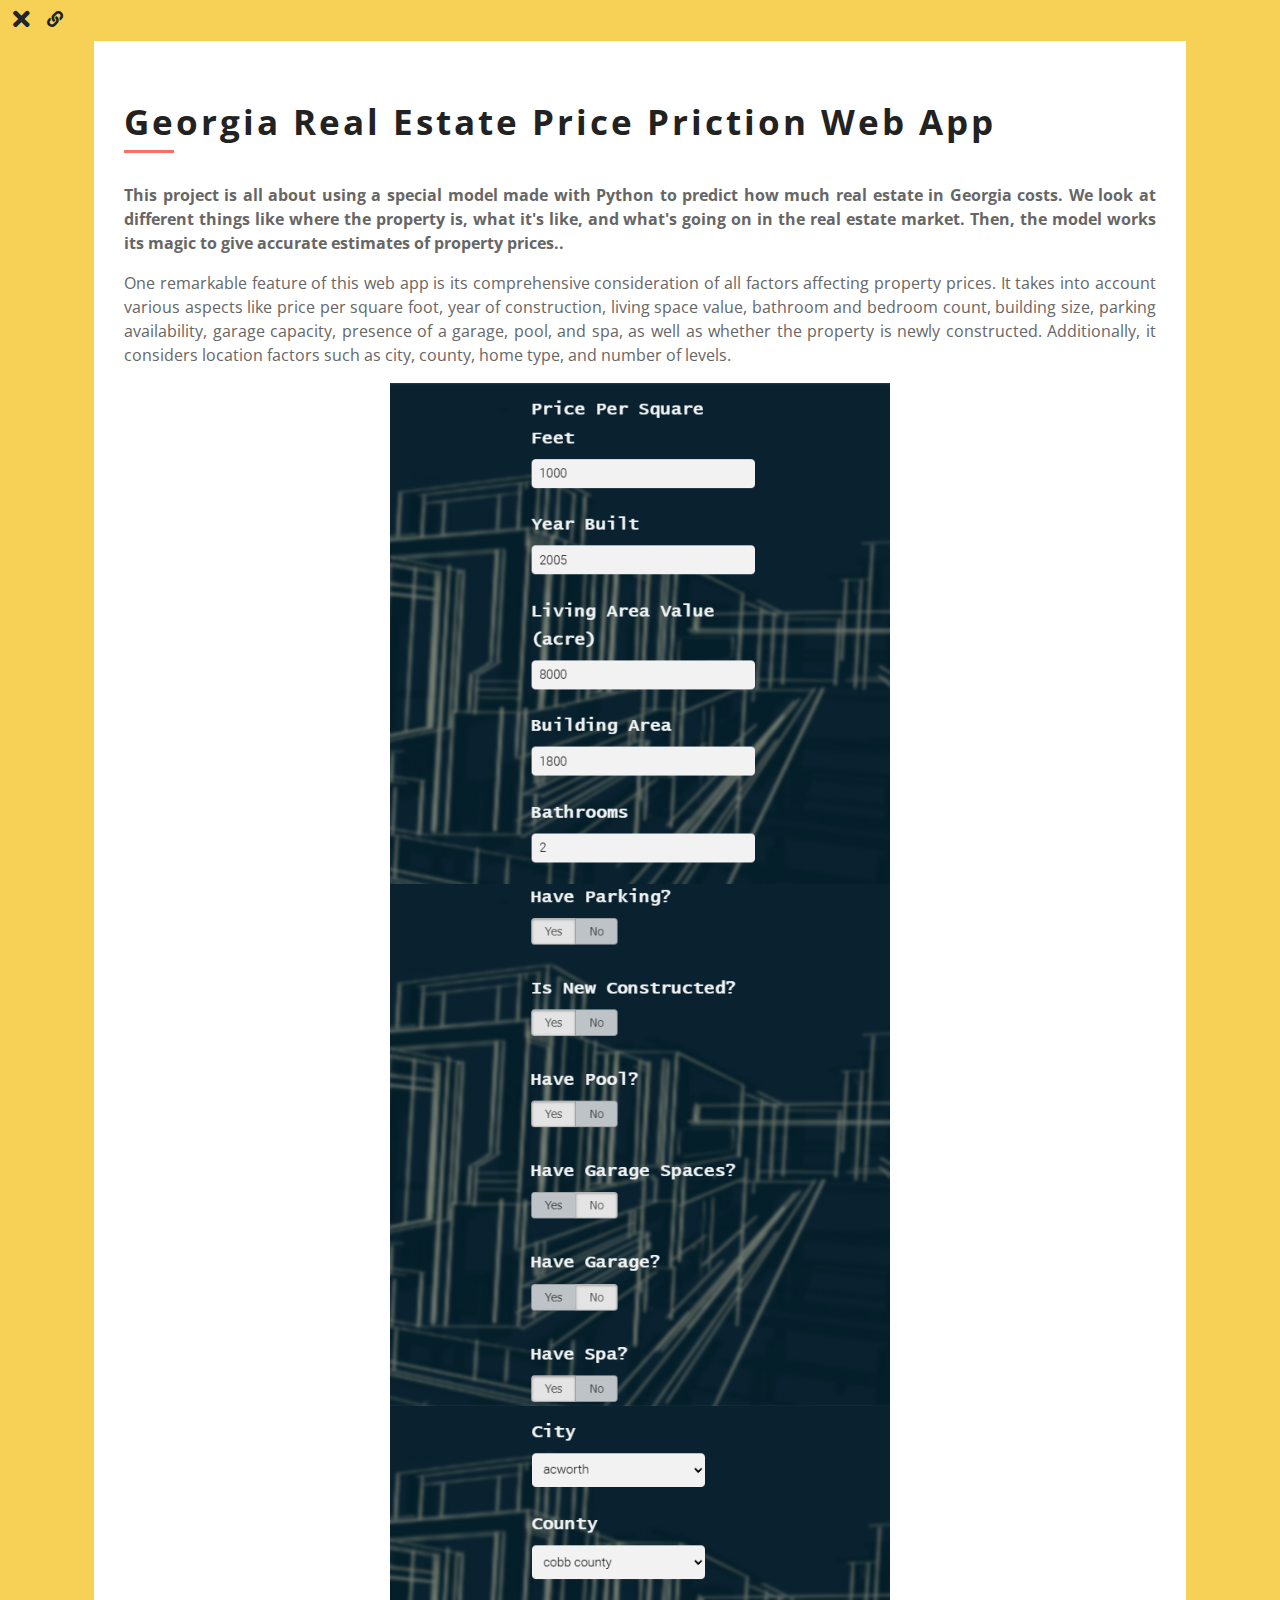
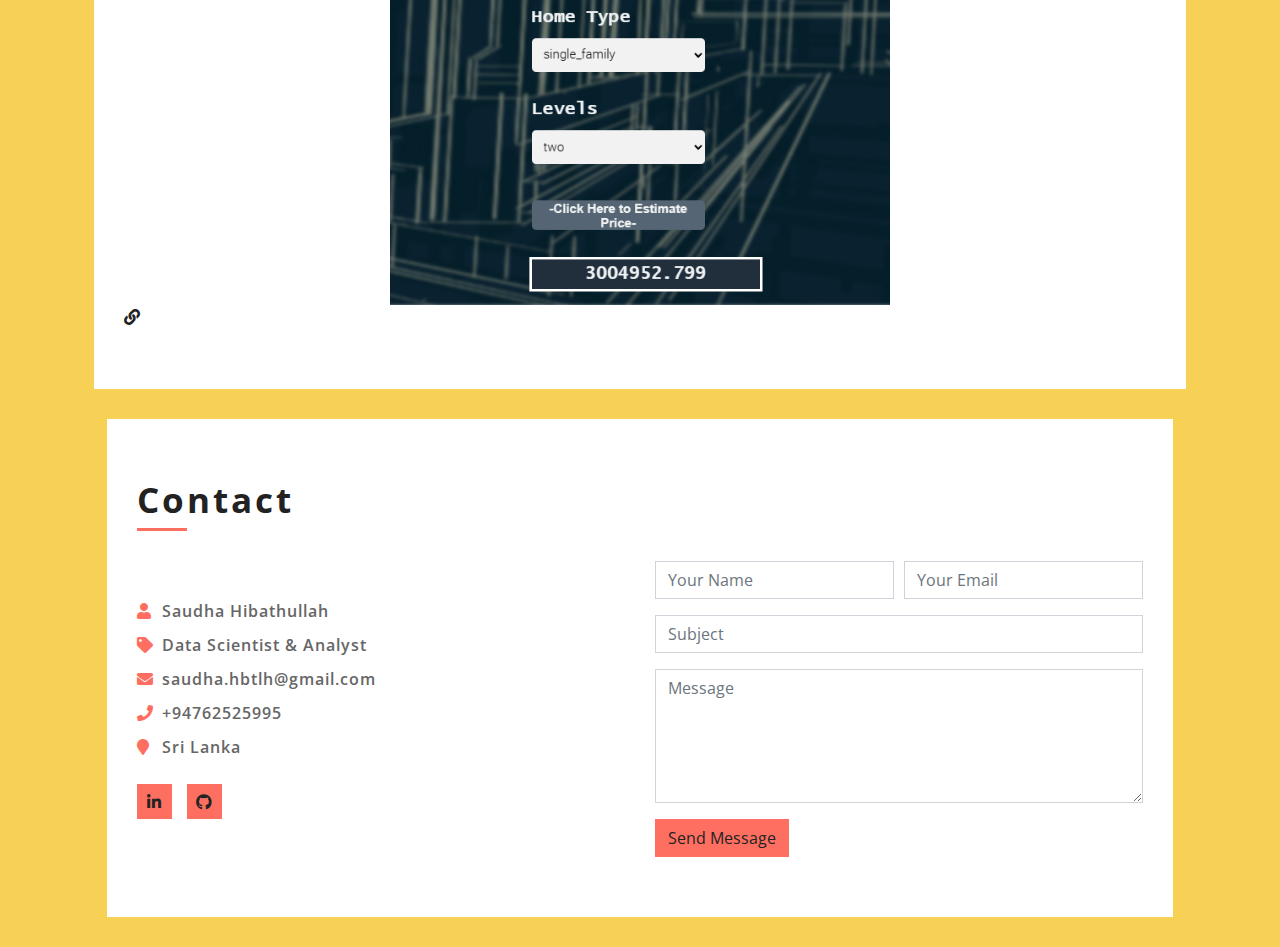
==== georgia.html @ 856d045b "Add files via upload" ====
<!DOCTYPE html>
<html lang="en">
    <head>
        <meta charset="utf-8">
        <title>Resume Website Template Free Download</title>
        <meta content="width=device-width, initial-scale=1.0" name="viewport">
        <meta content="Resume Website Template Free Download" name="keywords">
        <meta content="Resume Website Template Free Download" name="description">

        <!-- Favicon -->
        <link href="img/favicon.ico" rel="icon">

        <!-- Google Fonts -->
        <link href="https://fonts.googleapis.com/css2?family=Open+Sans:300;400;600;700;800&display=swap" rel="stylesheet">

        <!-- CSS Libraries -->
        <link href="https://stackpath.bootstrapcdn.com/bootstrap/4.4.1/css/bootstrap.min.css" rel="stylesheet">
        <link href="https://cdnjs.cloudflare.com/ajax/libs/font-awesome/5.10.0/css/all.min.css" rel="stylesheet">
        <link href="lib/slick/slick.css" rel="stylesheet">
        <link href="lib/slick/slick-theme.css" rel="stylesheet">
        <link href="lib/lightbox/css/lightbox.min.css" rel="stylesheet">

        <!-- Template Stylesheet -->
        <link href="css-for-projects/style.css" rel="stylesheet">
    </head>
                <!-- Header End -->
<body>                
<!-- About Start -->
 <!-- Close Button -->
 <a class="btn" href="index.html">
    <i class="fab fa fa-times" style="font-size: 1.5em;"></i>
</a>
<a href="https://github.com/saudha-hbtlh/Georgia-RealEstate-Price-Prediction/tree/main" target="_blank" class="link-details" title="View the project"><i class="fa fa-link"></i></a>

<div class="row align-items-center">
    <div class="col-md-1 col-lg-1"></div> <!-- Empty column for left side -->
    <div class="col-md-10 col-lg-10 about" id="about">
        <div class="content-inner">
            <div class="content-header">
                <h2>Georgia Real Estate Price Priction Web App</h2>
            </div>
            
            <div class=" mt-4 justified-text"> <!-- Center align the description -->
                
                <p>
                    <strong>This project is all about using a special model made with Python to predict how much real estate in Georgia costs. We look at different things like where the property is, what it's like, and what's going on in the real estate market. Then, the model works its magic to give accurate estimates of property prices..</strong>
                </p>
                <p>
                    One remarkable feature of this web app is its comprehensive consideration of all factors affecting property prices. It takes into account various aspects like price per square foot, year of construction, living space value, bathroom and bedroom count, building size, parking availability, garage capacity, presence of a garage, pool, and spa, as well as whether the property is newly constructed. Additionally, it considers location factors such as city, county, home type, and number of levels.
                </p>
                <div class="text-center"> <!-- Center align the image and description -->
                    <!-- Add a class to the image to limit its size -->
                    <img src="img/georgia1.png" alt="Image" class="img-fluid max-width-100">
                </div>
                <div class="text-center"> <!-- Center align the image and description -->
                    <!-- Add a class to the image to limit its size -->
                    <img src="img/georgia2.png" alt="Image" class="img-fluid max-width-100">
                </div>
                <div class="text-center"> <!-- Center align the image and description -->
                    <!-- Add a class to the image to limit its size -->
                    <img src="img/georgia3.png" alt="Image" class="img-fluid max-width-100">
                </div>
                
                
                <a href="https://github.com/saudha-hbtlh/Georgia-RealEstate-Price-Prediction/tree/main" target="_blank" class="link-details" title="View the project"><i class="fa fa-link"></i></a>
            </div>
        </div>
    </div>
    <div class="col-md-1 col-lg-1"></div> <!-- Empty column for right side -->
</div>
<!-- About End -->


                <!-- Contact Start -->
                <div class="container-fluid">
    <div class="row">
        <div class="col-md-1 col-lg-1"></div> <!-- Empty column for left side -->
        <div class="col-md-10 col-lg-10 contact" id="contact">
                    <div class="content-inner">
                        <div class="content-header">
                            <h2>Contact</h2>
                        </div>
                        <div class="row align-items-center">
                            <div class="col-md-6">
                                <div class="contact-info">
                                    <p><i class="fa fa-user"></i>Saudha Hibathullah</p>
                                    <p><i class="fa fa-tag"></i>Data Scientist & Analyst</p>
                                    <p><i class="fa fa-envelope"></i><a href="mailto:saudha.hbtlh@gmail.com">saudha.hbtlh@gmail.com</a></p>
                                    <p><i class="fa fa-phone"></i><a href="tel:+94762525995">+94762525995</a></p>
                                    <p><i class="fa fa-map-marker"></i>Sri Lanka</p>
                                    <div class="social">
                                        <a class="btn" href=""><i class="fab fa-linkedin-in"></i></a>
                                        <a class="btn" href=""><i class="fab fa-github"></i></a>
                                    </div>
                                </div>
                            </div>
                            <div class="col-md-6">
                                <div class="form">
                                    <form>
                                        <div class="form-row">
                                            <div class="form-group col-md-6">
                                                <input type="text" class="form-control" placeholder="Your Name" />
                                            </div>
                                            <div class="form-group col-md-6">
                                                <input type="email" class="form-control" placeholder="Your Email" />
                                            </div>
                                        </div>
                                        <div class="form-group">
                                            <input type="text" class="form-control" placeholder="Subject" />
                                        </div>
                                        <div class="form-group">
                                            <textarea class="form-control" rows="5" placeholder="Message"></textarea>
                                        </div>
                                        <div><button class="btn" type="submit">Send Message</button></div>
                                    </form>
                                </div>
                            </div>
                        </div>
                    </div>
                </div>
                <!-- Contact End -->
                
                <!-- Footer Start -->
                <div class="footer">
                    <div class="content-inner">
                        <div class="row align-items-center">
                           
                        </div>
                    </div>
                </div>
                <!-- Footer Start -->
            </div>
        </div>
        
        <!-- Back to Top -->
        <a href="#" class="back-to-top"><i class="fa fa-angle-double-up"></i></a>
        
        <!-- JavaScript Libraries -->
        <script src="https://code.jquery.com/jquery-3.4.1.min.js"></script>
        <script src="https://stackpath.bootstrapcdn.com/bootstrap/4.4.1/js/bootstrap.bundle.min.js"></script>
        <script src="lib/easing/easing.min.js"></script>
        <script src="lib/slick/slick.min.js"></script>
        <script src="lib/typed/typed.min.js"></script>
        <script src="lib/waypoints/waypoints.min.js"></script>
        <script src="lib/isotope/isotope.pkgd.min.js"></script>
        <script src="lib/lightbox/js/lightbox.min.js"></script>
        
        <!-- Template Javascript -->
        <script src="js/main.js"></script>
    </body>
</html>
---- css-for-projects/style.css ----
/**********************************/
/********** General CSS ***********/
/**********************************/
body {
    color: #666666;
    background: #F6D155;
    font-family: 'Open Sans', sans-serif;
}

a {
    color: #222222;
    transition: all .3s;
}

a:hover,
a:active,
a:focus {
    color: #FF6F61;
    outline: none;
    text-decoration: none;
}

.btn:focus {
    box-shadow: none;
}


/**********************************/
/****** Layout with Sidebar *******/
/**********************************/
.wrapper {
    position: relative;
    margin: 0 auto;
    width: 100%;
    max-width: 1140px;
}

.wrapper .sidebar {
    position: relative;
    width: 100%;
    float: left;
    background: #222222;
}

.wrapper .content {
    position: relative;
    width: 100%;
    padding: 15px;
    float: left;
    background: #F6D155;
}

.wrapper .sidebar-header,
.wrapper .sidebar-footer {
    display: none;
}

.navbar {
    padding: 15px;
    background: #222222 !important;
}

.navbar-expand-md .navbar-nav .nav-item {
    width: 100%;
    border-top: 1px solid rgba(255, 255, 255, .2);
}

.navbar-expand-md .navbar-nav .nav-item:first-child{
    border-top: none;
}

.navbar-expand-md .navbar-nav .nav-link {
    color: #ffffff;
    padding: 5px 15px 7px 15px;
    transition: all .3s;
}

.navbar-expand-md .navbar-nav .nav-link i {
    color: #FF6F61;
    float: right;
    padding-top: 5px;
    transition: all .3s;
}

.navbar-expand-md .navbar-nav .nav-link:hover,
.navbar-expand-md .navbar-nav .nav-link.active {
    color: #FF6F61;
}

.navbar-expand-md .navbar-nav .nav-link:hover i,
.navbar-expand-md .navbar-nav .nav-link.active i{
    color: #ffffff;
}


.wrapper .sidebar,
.wrapper .content {
    -webkit-transition: margin 200ms ease-out;
    -moz-transition: margin 200ms ease-out;
    -o-transition: margin 200ms ease-out;
    transition: margin 200ms ease-out;
}

@media (min-width: 768px) {
    .wrapper .content {
        padding: 30px 0px 30px 30px;
    }
    
    .wrapper .content::before,
    .wrapper .content::after {
        position: fixed;
        content: "";
        width: 100%;
        height: 30px;
        background: #F6D155;
        z-index: 1;
    }
    
    .wrapper .content::before {
        top: 0;
    }
    
    .wrapper .content::after {
        bottom: 0;
    }
    
    .wrapper .sidebar {
        position: fixed;
        width: 300px;
        height: 100%;
        margin-left: -250px;
        float: left;
        overflow: auto;
        scrollbar-width: thin;
        scrollbar-color: gray;
        z-index: 2;
    }

    .wrapper .sidebar:hover {
        margin-left: 0px;
    }
    
    .wrapper .content {
        position: relative;
        width: calc(100% - 50px);
        margin-left: 50px;
        float: right;
    }
    
    .wrapper .sidebar:hover  .sidebar-header {
        position: relative;
        display: block;
        width: 100%;
    }

    .wrapper .sidebar .sidebar-header img {
        width: 100%;
        height: auto;
    }
    
    .navbar-brand {
        display: none;
    }
    
    .navbar {
        padding: 15px 0;
        flex-direction: column;
    }
    
    .wrapper .sidebar:hover .navbar-expand-md .navbar-nav .nav-link {
        padding: 5px 30px 7px 30px;
    }
    
    .wrapper .sidebar::-webkit-scrollbar {
        width: 7px;
    }

    .wrapper .sidebar::-webkit-scrollbar-track {
        -webkit-box-shadow: inset 0 0 6px rgba(0,0,0,0.1);
    }

    .wrapper .sidebar::-webkit-scrollbar-thumb {
        background-color: darkgrey;
        outline: 1px solid slategrey;
        border-radius: 7px
    }
    
    .navbar-brand {
        display: none;
    }
    
    .sidebar .sidebar-footer {
        width: 300px;
        position: fixed;
        bottom: 0;
        padding: 15px;
        font-size: 0;
        text-align: center;
        background: #222222;
    }
    
    .sidebar .sidebar-footer a {
        display: inline-block;
        width: 40px;
        height: 40px;
        padding: 5px 0;
        margin: 0 15px 15px 0;
        text-align: center;
        font-size: 18px;
        color: #222222;
        background: #FF6F61;
    }
    
    .sidebar .sidebar-footer a:last-child {
        margin-right: 0;
    }
    
    .sidebar .sidebar-footer a:hover {
        color: #FF6F61;
        background: #ffffff;
    }
    
    .sidebar:hover .sidebar-footer {
        display: block;
    }
}

@media (min-width: 992px) {
    .wrapper .sidebar {
        margin: 0;
    }

    .wrapper .content {
        width: calc(100% - 300px);
        margin-left: 300px;
    }

    .sidebar .sidebar-header {
        position: relative;
        display: block;
        width: 100%;
    }
    
    .navbar-expand-md .navbar-nav .nav-link {
        padding: 5px 30px 7px 30px;
    }
    
    .sidebar .sidebar-footer {
        display: block;
    }
}

@media (max-width: 1140px) {
    .wrapper .content {
        padding: 30px;
    }
}

@media (max-width: 576px) {
    .wrapper .content {
        padding: 15px;
    }
}


/**********************************/
/******** Back to Top CSS *********/
/**********************************/
.back-to-top {
    position: fixed;
    display: none;
    width: 30px;
    height: 30px;
    text-align: center;
    line-height: 1;
    font-size: 30px;
    right: 30px;
    bottom: 30px;
    transition: background 0.5s;
    z-index: 11;
}

.back-to-top i {
    color: #222222;
}

.back-to-top i:hover {
    color: #FF6F61;
}

.back-to-top {
    -webkit-animation: action 1s infinite  alternate;
    animation: action 1s infinite  alternate;
}

@-webkit-keyframes action {
    0% { transform: translateY(0); }
    100% { transform: translateY(-15px); }
}

@keyframes action {
    0% { transform: translateY(0); }
    100% { transform: translateY(-15px); }
}


/**********************************/
/*********** Header CSS ***********/
/**********************************/
.header {
    position: relative;
    background: #ffffff;
}

.header .content-inner {
    padding: 100px 30px;
    background: url() right bottom no-repeat;
    background-size: contain;
}

.header p {
    color: #FF6F61;
    font-size: 22px;
    font-weight: 600;
    margin-bottom: 10px;
}

.header h1 {
    color: #222222;
    font-size: 50px;
    font-weight: 700;
}

.header h2 {
    display: inline-block;
    margin: 0;
    height: 25px;
    font-size: 25px;
}

.header .typed-text {
    display: none;
}

.header .typed-cursor {
    font-size: 25px;
    font-weight: 300;
    color: #222222;
}

.large-btn .content-inner {
    font-size: 0;
    border-bottom: 30px solid #F6D155;
}

.large-btn .btn {
    position: relative;
    width: 50%;
    padding: 15px 0;
    color: #FF6F61;
    font-size: 20px;
    background: #222222;
    border-radius: 0;
}

.large-btn .btn:last-child {
    color: #222222;
    background: #FF6F61;
}

.large-btn .btn i {
    margin-right: 8px;
}

.large-btn .btn::after {
    position: absolute;
    content: "";
    width: 0;
    height: 100%;
    top: 0;
    left: 0;
    transition: all .3s;
}

.large-btn .btn:hover::after {
    width: 100%;
    background: rgba(255, 255, 255, .1);
}


/**********************************/
/******* Content Header CSS *******/
/**********************************/
.content-header {
    position: relative;
    width: 100%;
    margin-bottom: 30px;
    padding-bottom: 10px;
}

.content-header h2 {
    color: #222222;
    font-size: 35px;
    font-weight: 700;
    letter-spacing: 3px;
    margin: 0;
}

.content-header::after {
    content: '';
    position: absolute;
    display: block;
    width: 50px;
    height: 3px;
    bottom: 0;
    left: 0;
    background: #FF6F61;
}


/**********************************/
/*********** About CSS ************/
/**********************************/
.about {
    position: relative;
    padding: 60px 30px;
    background: #ffffff;
    border-bottom: 30px solid #F6D155;
}


.about img {
    width: 100%;
    height: auto;
}

@media(max-width: 767.98px) {
    .about img {
        margin-bottom: 15px;
    }
}

.about .btn {
    border-radius: 0;
    color: #222222;
    background: #FF6F61;
    transition: all .3s;
}

.about .btn:hover {
    color: #FF6F61;
    background: #222222;
}

.about .skills {
    padding-top: 15px;
}

.about .skill-name {
    margin-top: 15px;
}

.about .skill-name p {
    display: inline-block;
    margin-bottom: 5px;
    font-size: 16px;
    font-weight: 400;
}

.about .skill-name p:last-child {
    float: right;
}

.about .progress {
    height: 5px;
    border: 1px solid #FF6F61;
    border-radius: 0;
    background: #ffffff;
}

.about .progress .progress-bar {
    width: 1px;
    background: #FF6F61;
    border-radius: 0;
    transition: 1s;
}


/**********************************/
/********* Education CSS **********/
/**********************************/
.education {
    position: relative;
    padding: 60px 30px;
    background: #ffffff;
    border-bottom: 30px solid #F6D155;
}

.education .edu-col {
    position: relative;
    width: 100%;
    padding: 20px 0 20px 20px;
    border-left: 1px solid #FF6F61;
    border-bottom: 1px solid #FF6F61;
}

.education .col-md-6:first-child .edu-col {
    padding-top: 0;
}

.education .col-md-6:last-child .edu-col {
    border-bottom: none;
    padding-bottom: 0;
}

@media (min-width: 768px) {
    .education .col-md-6:nth-child(-n+2) .edu-col {
        padding-top: 0;
    }

    .education .col-md-6:last-child .edu-col,
    .education .col-md-6:nth-last-child(2) .edu-col {
        border-bottom: none;
        padding-bottom: 0;
    }
}

.education .edu-col span {
    position: relative;
    display: block;
    font-size: 13px;
    letter-spacing: 1px;
    margin-bottom: 10px;
}

.education .edu-col span::before {
    position: absolute;
    content: "";
    width: 11px;
    height: 11px;
    background: #FF6F61;
    top: 5px;
    left: -26px;
    border-radius: 5px;
}

.education .edu-col span i {
    color: #FF6F61;
}

.education .edu-col h3 {
    font-size: 20px;
    font-weight: 700;
    letter-spacing: 2px;
}

.education .edu-col p {
    margin: 0;
}


/**********************************/
/********* Experience CSS *********/
/**********************************/
.experience {
    position: relative;
    padding: 60px 30px;
    background: #ffffff;
    border-bottom: 30px solid #F6D155;
}

.experience .exp-col {
    position: relative;
    width: 100%;
    padding: 20px 0 20px 20px;
    border-left: 1px solid #FF6F61;
    border-bottom: 1px solid #FF6F61;
}

.experience .col-md-6:first-child .exp-col {
    padding-top: 0;
}

.experience .col-md-6:last-child .exp-col {
    border-bottom: none;
    padding-bottom: 0;
}

@media (min-width: 768px) {
    .experience .col-md-6:nth-child(-n+2) .exp-col {
        padding-top: 0;
    }

    .experience .col-md-6:last-child .exp-col,
    .experience .col-md-6:nth-last-child(2) .exp-col {
        border-bottom: none;
        padding-bottom: 0;
    }
}

.experience .exp-col span {
    position: relative;
    display: block;
    font-size: 13px;
    letter-spacing: 1px;
    margin-bottom: 10px;
}

.experience .exp-col span::before {
    position: absolute;
    content: "";
    width: 11px;
    height: 11px;
    background: #FF6F61;
    top: 5px;
    left: -26px;
    border-radius: 5px;
}

.experience .exp-col span i {
    color: #FF6F61;
}

.experience .exp-col h3 {
    font-size: 20px;
    font-weight: 700;
    letter-spacing: 2px;
    margin-bottom: 5px;
}

.experience .exp-col h4 {
    font-size: 14px;
    font-weight: 400;
    font-style: italic;
    margin-bottom: 5px;
}

.experience .exp-col h5 {
    font-size: 16px;
    font-weight: 600;
    margin-bottom: 10px;
}

.experience .exp-col p {
    margin: 0;
}


/**********************************/
/*********** Service CSS **********/
/**********************************/
.service {
    position: relative;
    padding: 60px 30px 30px 30px;
    background: #ffffff;
    border-bottom: 30px solid #F6D155;
}

.service .srv-col {
    position: relative;
    width: 100%;
    margin-bottom: 30px;
}

.service .srv-col i {
    font-size: 30px;
    color: #FF6F61;
    margin-bottom: 15px;
}

.service .srv-col h3 {
    font-size: 20px;
    font-weight: 700;
    letter-spacing: 2px;
    margin-bottom: 5px;
}

.experience .exp-col h4 {
    font-size: 14px;
    font-weight: 400;
    font-style: italic;
    margin-bottom: 5px;
}

.experience .exp-col h5 {
    font-size: 16px;
    font-weight: 600;
    margin-bottom: 10px;
}

.experience .exp-col p {
    margin: 0;
}


/**********************************/
/********** Portfolio CSS *********/
/**********************************/
.portfolio {
    position: relative;
    padding: 60px 30px 30px 30px;
    background: #ffffff;
    border-bottom: 30px solid #F6D155;
}

.portfolio #portfolio-flters {
    padding: 0;
    margin: -15px 0 30px 0;
    list-style: none;
    font-size: 0;
}

.portfolio #portfolio-flters li {
    cursor: pointer;
    margin: 15px -1px 0 0;
    display: inline-block;
    height: 35px;
    padding: 10px;
    color: #666666;
    font-size: 13px;
    line-height: 15px;
    text-transform: uppercase;
    border: 1px solid #FF6F61;
    background: #ffffff;
    transition: all 0.3s ease-in-out;
}

.portfolio #portfolio-flters li:hover,
.portfolio #portfolio-flters li.filter-active {
    background: #FF6F61;
    color: #222222;
}

.portfolio .portfolio-item {
    position: relative;
    height: 250px;
    overflow: hidden;
}

.portfolio .portfolio-item figure {
    background: #ffffff;
    overflow: hidden;
    height: 220px;
    position: relative;
    border-radius: 0;
    margin: 0; 
}

.portfolio .portfolio-item figure img {
    width: 100%; 
    height: 100%; 
    object-fit: cover; 
}

.portfolio .portfolio-item figure:hover img {
    opacity: 0.3;
    transition: 0.3s;
}

.portfolio .portfolio-item figure .link-preview,
.portfolio .portfolio-item figure .link-details,
.portfolio .portfolio-item figure .portfolio-title {
    position: absolute;
    display: inline-block;
    opacity: 0;
    line-height: 1;
    text-align: center;
    width: 45px;
    height: 35px;
    background: #FF6F61;
    transition: 0.2s linear;
}

.portfolio .portfolio-item figure .link-preview i,
.portfolio .portfolio-item figure .link-details i {
    color: #222222;
    padding-top: 10px;
    font-size: 16px;
}

.portfolio .portfolio-item figure .link-preview:hover,
.portfolio .portfolio-item figure .link-details:hover {
    background: #222222;
}

.portfolio .portfolio-item figure .link-preview:hover i,
.portfolio .portfolio-item figure .link-details:hover i {
    color: #FF6F61;
}

.portfolio .portfolio-item figure .link-preview {
    left: 50%;
    top: calc(25% - 18px);
}

.portfolio .portfolio-item figure .link-details {
    right: 50%;
    top: calc(25% - 18px);
}

.portfolio .portfolio-item figure .portfolio-title {
    margin: 0;
    width: 100%;
    height: 50%;
    left: 0;
    right: 0;
    top: 100%;
    padding: 30px 10px;
    color: #222222;
    font-size: 16px;
    font-weight: 600;
    background: rgba(255, 111, 97, .5);
    border-radius: 0;
}

.portfolio .portfolio-item figure .portfolio-title:hover {
    text-decoration: none;
}

.portfolio .portfolio-item figure .portfolio-title span {
    display: block;
    margin-top: 10px;
    font-family: 'Open Sans', sans-serif;
    font-size: 13px;
    font-weight: 300;
}

.portfolio .portfolio-item figure:hover .link-preview {
    opacity: 1;
    left: calc(50% - 61px);
}

.portfolio .portfolio-item figure:hover .link-details {
    opacity: 1;
    right: calc(50% - 61px);
}

.portfolio .portfolio-item figure:hover .portfolio-title {
    opacity: 1;
    top: 50%;
}


/**********************************/
/*********** Review CSS ***********/
/**********************************/
.review {
    position: relative;
    background: #ffffff;
    border-bottom: 30px solid #F6D155;
}

.review .content-inner {
    position: relative;
    padding: 60px 30px;
    background: url(../img/quote.png) right bottom no-repeat;
}

.review .review-text p {
    font-size: 18px;
    font-style: italic;
}

.review .review-img {
    display: flex;
    align-items: center;
}

.review .review-img img {
    width: 80px; 
    height: 80px; 
    object-fit: cover;
    margin-right: 15px;
}

.review .review-name h3 {
    font-size: 18px;
    font-weight: 700;
    letter-spacing: 2px;
    margin-bottom: 5px;
}

.review .review-name p {
    font-size: 14px;
    margin-bottom: 0;
}

.review .review-text .ratting {
    margin-bottom: 5px;
}

.review .review-text .ratting i {
    color: #FF6F61;
    font-size: 14px;
}

.review .slick-slider:hover .slick-prev {
    left: 30px;
}

.review .slick-slider:hover .slick-next {
    right: 30px;
}

.review-slider .slick-prev,
.review-slider .slick-next {
    width: 35px;
    height: 35px;
    z-index: 1;
    opacity: 0;
    transition: .5s;
    background: rgba(255, 111, 97, .7);
}

.review-slider .slick-prev {
    left: 55px;
}

.review-slider .slick-next {
    right: 55px;
}

.review-slider.slick-slider:hover .slick-prev {
    left: 15px;
    opacity: 1;
}

.review-slider.slick-slider:hover .slick-next {
    right: 15px;
    opacity: 1;
}

.review-slider .slick-prev:hover,
.review-slider .slick-prev:focus,
.review-slider .slick-next:hover,
.review-slider .slick-next:focus {
    background: rgba(0, 0, 0, .7);
}

.review-slider .slick-prev:hover::before,
.review-slider .slick-prev:focus::before,
.review-slider .slick-next:hover::before,
.review-slider .slick-next:focus::before {
    color: #FF6F61;
}

.review-slider .slick-prev::before,
.review-slider .slick-next::before {
    font-family: "Font Awesome 5 Free";
    font-weight: 900;
    font-size: 18px;
    color: #ffffff;
}

.review-slider .slick-prev::before {
    content: "\f104";
}

.review-slider .slick-next::before {
    content: "\f105";
}

.review-slider .slick-dots {
    bottom: 15px;
}

.review-slider .slick-dots li button:before {
    color: #ffffff;
    font-size: 15px;
}

.review-slider .slick-dots li.slick-active button:before {
    color: #FF6F61;
}

.review-slider.slick-slider {
    margin-bottom: 0;
}


/**********************************/
/*********** Contact CSS ***********/
/**********************************/
.contact {
    position: relative;
    padding: 60px 30px 30px 30px;
    background: #ffffff;
}

.contact .contact-info {
    position: relative;
    width: 100%;
    margin-bottom: 30px;
}

.contact .contact-info p {
    font-size: 16px;
    font-weight: 600;
    letter-spacing: 1px;
    margin-bottom: 10px;
}

.contact .contact-info p i {
    width: 25px;
    color: #FF6F61;
}

.contact .contact-info p a {
    color: #666666;
}

.contact .contact-info p a:hover {
    color: #FF6F61;
    text-decoration: none;
}

.contact .social {
    font-size: 0;
}

.contact .social a {
    width: 35px;
    height: 35px;
    padding: 5px 0;
    color: #222222;
    background: #FF6F61;
    border-radius: 0;
    margin-top: 15px;
    margin-right: 15px;
    transition: all .3s;
}

.contact .social a:last-child {
    margin-right: 0;
}

.contact .social a:hover {
    color: #FF6F61;
    background: #222222;
}

.contact .form {
    position: relative;
    width: 100%;
    margin-bottom: 30px;
}

.contact .form .form-control {
    border-radius: 0;
}

.contact .form .form-control:focus {
    box-shadow: none;
    border-color: #FF6F61;
}

.contact .form .btn {
    color: #222222;
    background: #FF6F61;
    border-radius: 0;
    transition: all .3s;
}

.contact .form .btn:hover {
    color: #FF6F61;
    background: #222222;
}


/**********************************/
/*********** Footer CSS ***********/
/**********************************/
.footer {
    position: relative;
    width: 100%;
    padding: 30px 30px 0 30px;
    background: #F6D155;
}

.footer .col-md-6:last-child {
    text-align: right;
}

@media(max-width: 767.98px) {
    .footer .col-md-6,
    .footer .col-md-6:last-child{
        text-align: center;
    }
}

.footer p {
    color: #222222;
    margin: 0;
}

.footer a {
    color: #FF6F61;
    font-weight: 600;
}

.footer a:hover {
    color: #222222;
}


/* Note: My code*/

.max-width-100 {
    max-width: 500px; /* Adjust this value as needed */
}

.close-btn {
    position: absolute;
    top: 10px;
    right: 10px;
    font-size: 24px;
    color: #000; /* Change color as needed */
    text-decoration: none;
    z-index: 9999;
}

.close-btn:hover {
    color: #ff0000; /* Change color on hover as needed */
}

.justified-text {
    text-align: justify;
  }
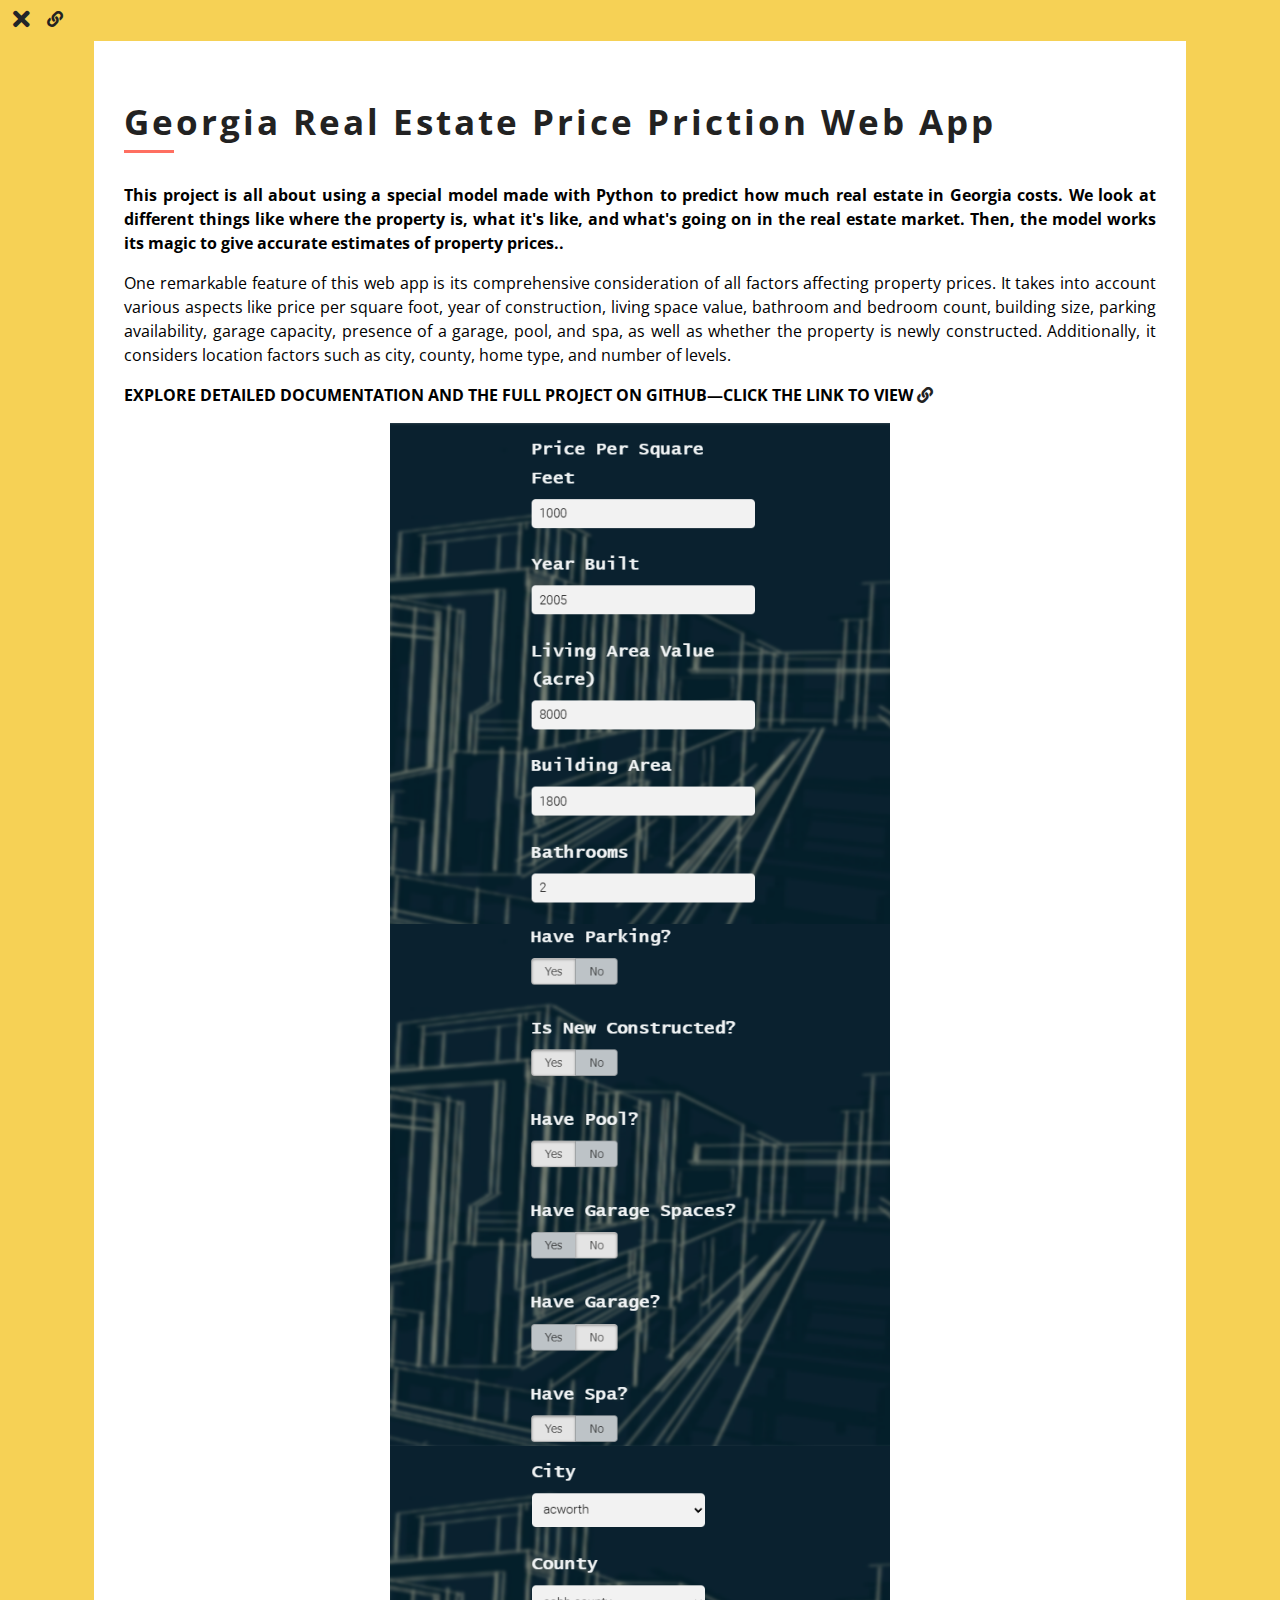
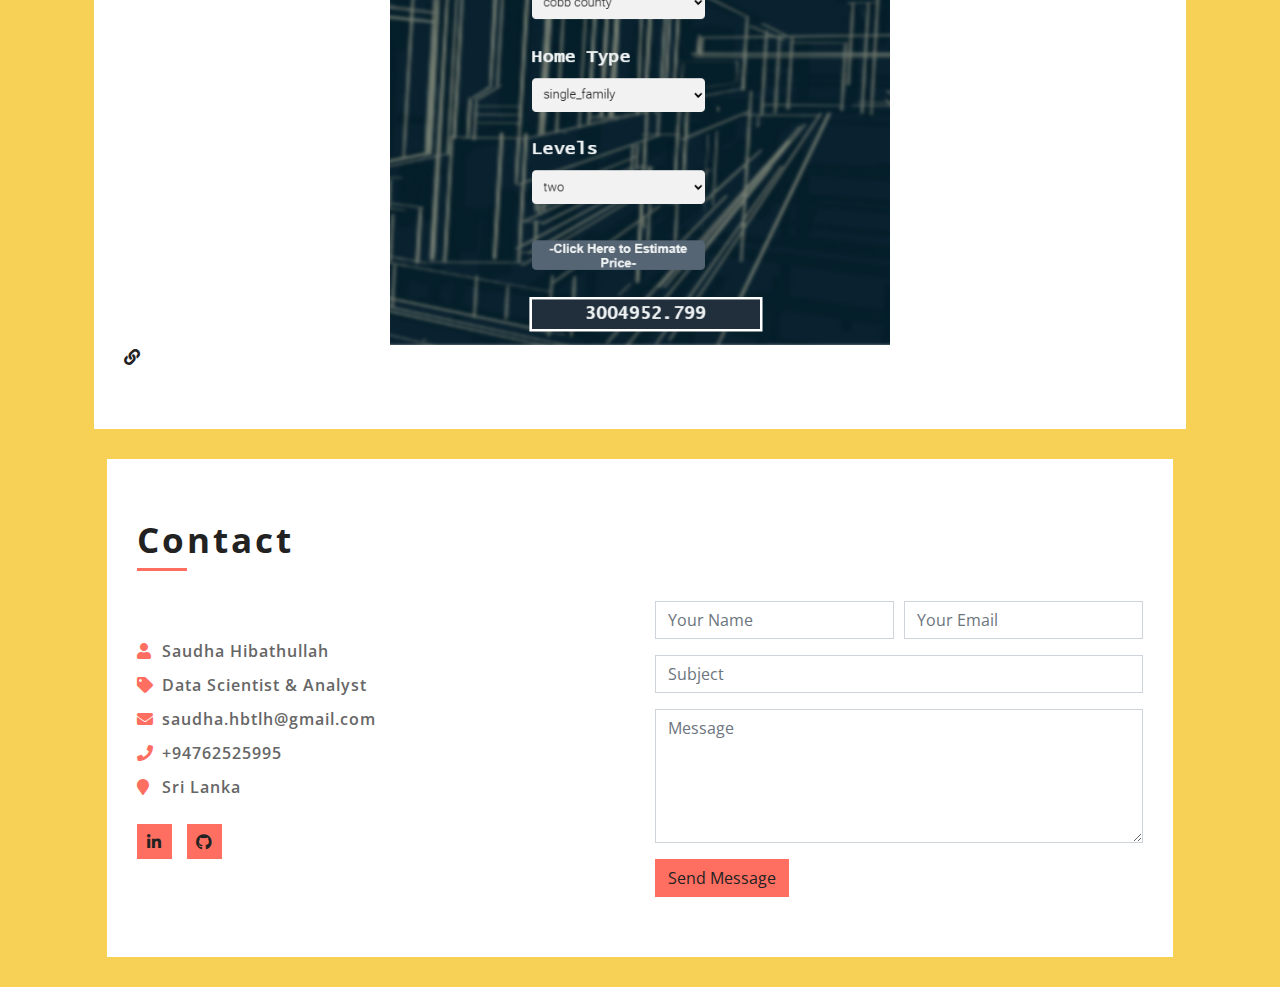
==== commit 939ec962: "Add files via upload" ====
--- a/georgia.html
+++ b/georgia.html
@@ -48,6 +48,15 @@
                 <p>
                     One remarkable feature of this web app is its comprehensive consideration of all factors affecting property prices. It takes into account various aspects like price per square foot, year of construction, living space value, bathroom and bedroom count, building size, parking availability, garage capacity, presence of a garage, pool, and spa, as well as whether the property is newly constructed. Additionally, it considers location factors such as city, county, home type, and number of levels.
                 </p>
+                <p>
+
+                </p>
+
+                <p>
+                    <strong>EXPLORE DETAILED DOCUMENTATION AND THE FULL PROJECT ON GITHUB—CLICK THE LINK TO VIEW </strong> <a href="https://github.com/saudha-hbtlh/Georgia-RealEstate-Price-Prediction/tree/main" target="_blank" class="link-details" title="View the project"><i class="fa fa-link"></i></a>
+                
+                </p>
+
                 <div class="text-center"> <!-- Center align the image and description -->
                     <!-- Add a class to the image to limit its size -->
                     <img src="img/georgia1.png" alt="Image" class="img-fluid max-width-100">
--- a/css-for-projects/style.css
+++ b/css-for-projects/style.css
@@ -1125,4 +1125,5 @@
 
 .justified-text {
     text-align: justify;
+    color: #000;
   }